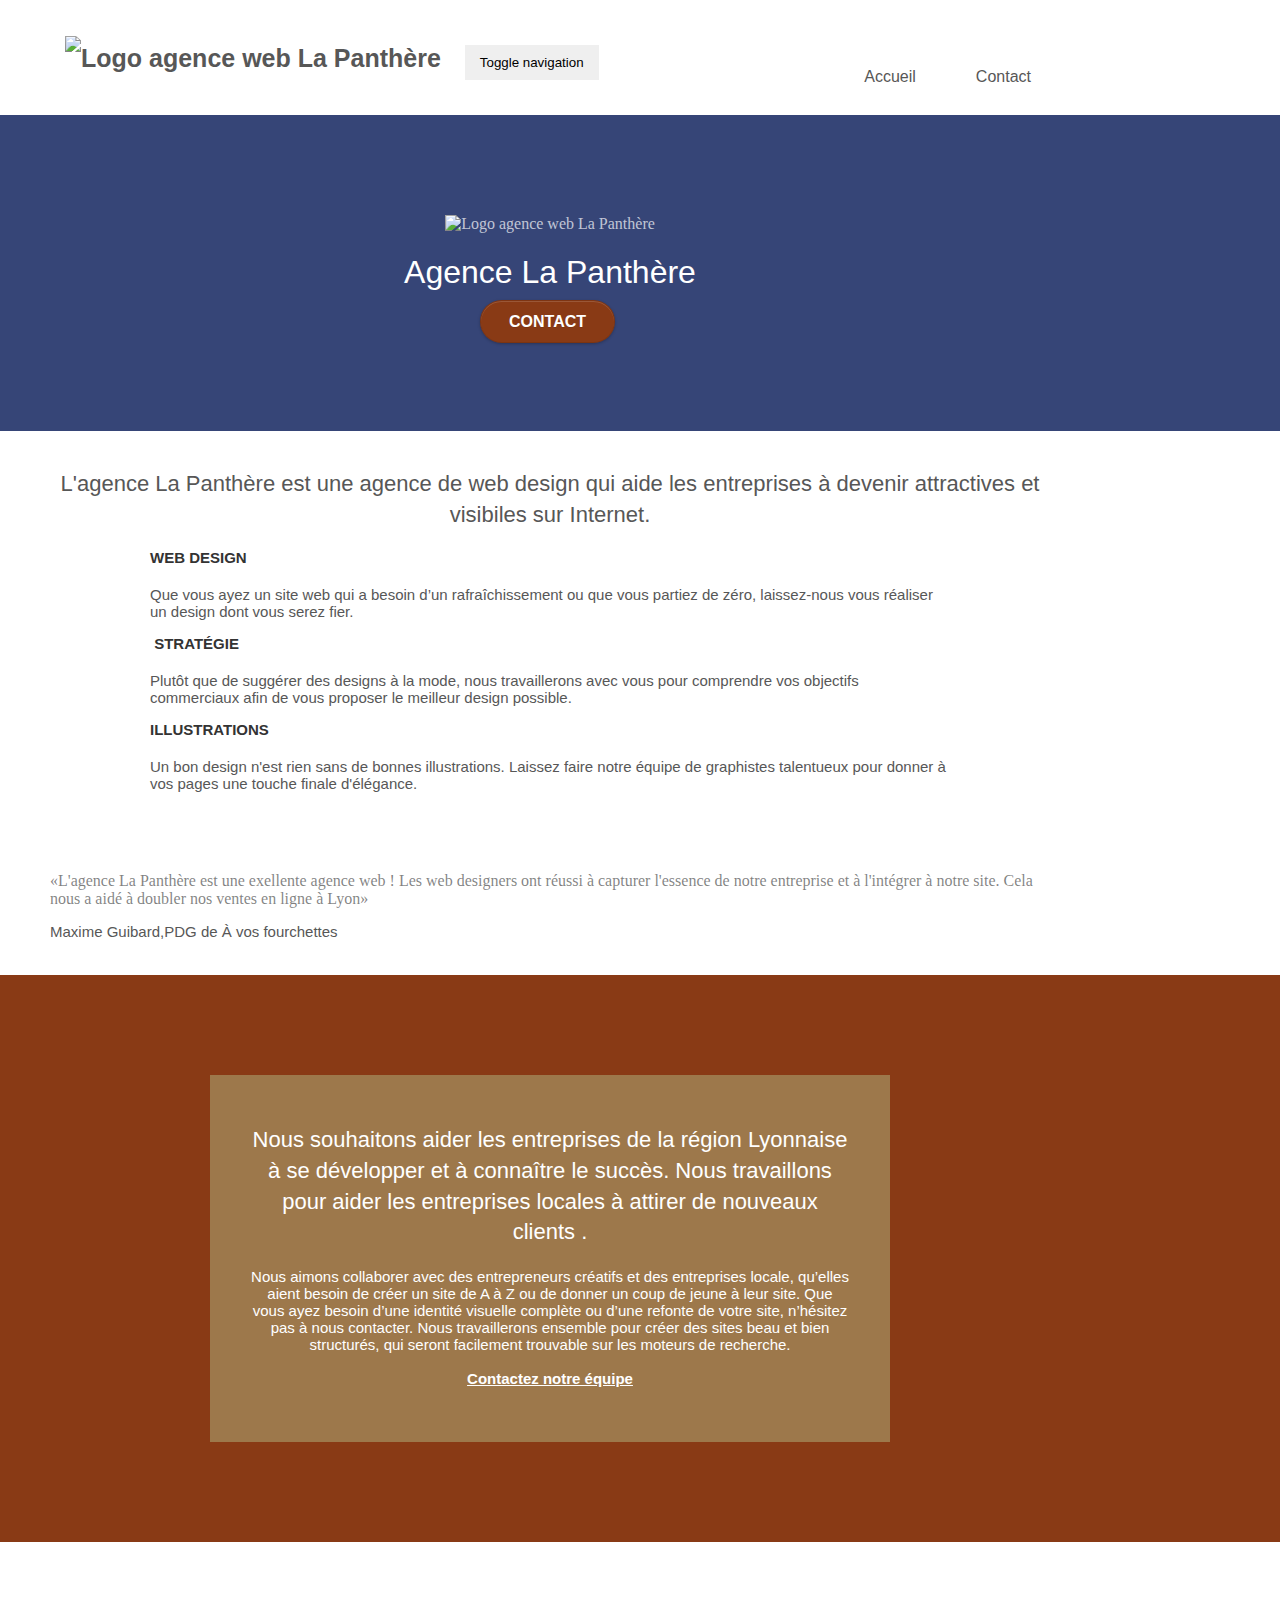
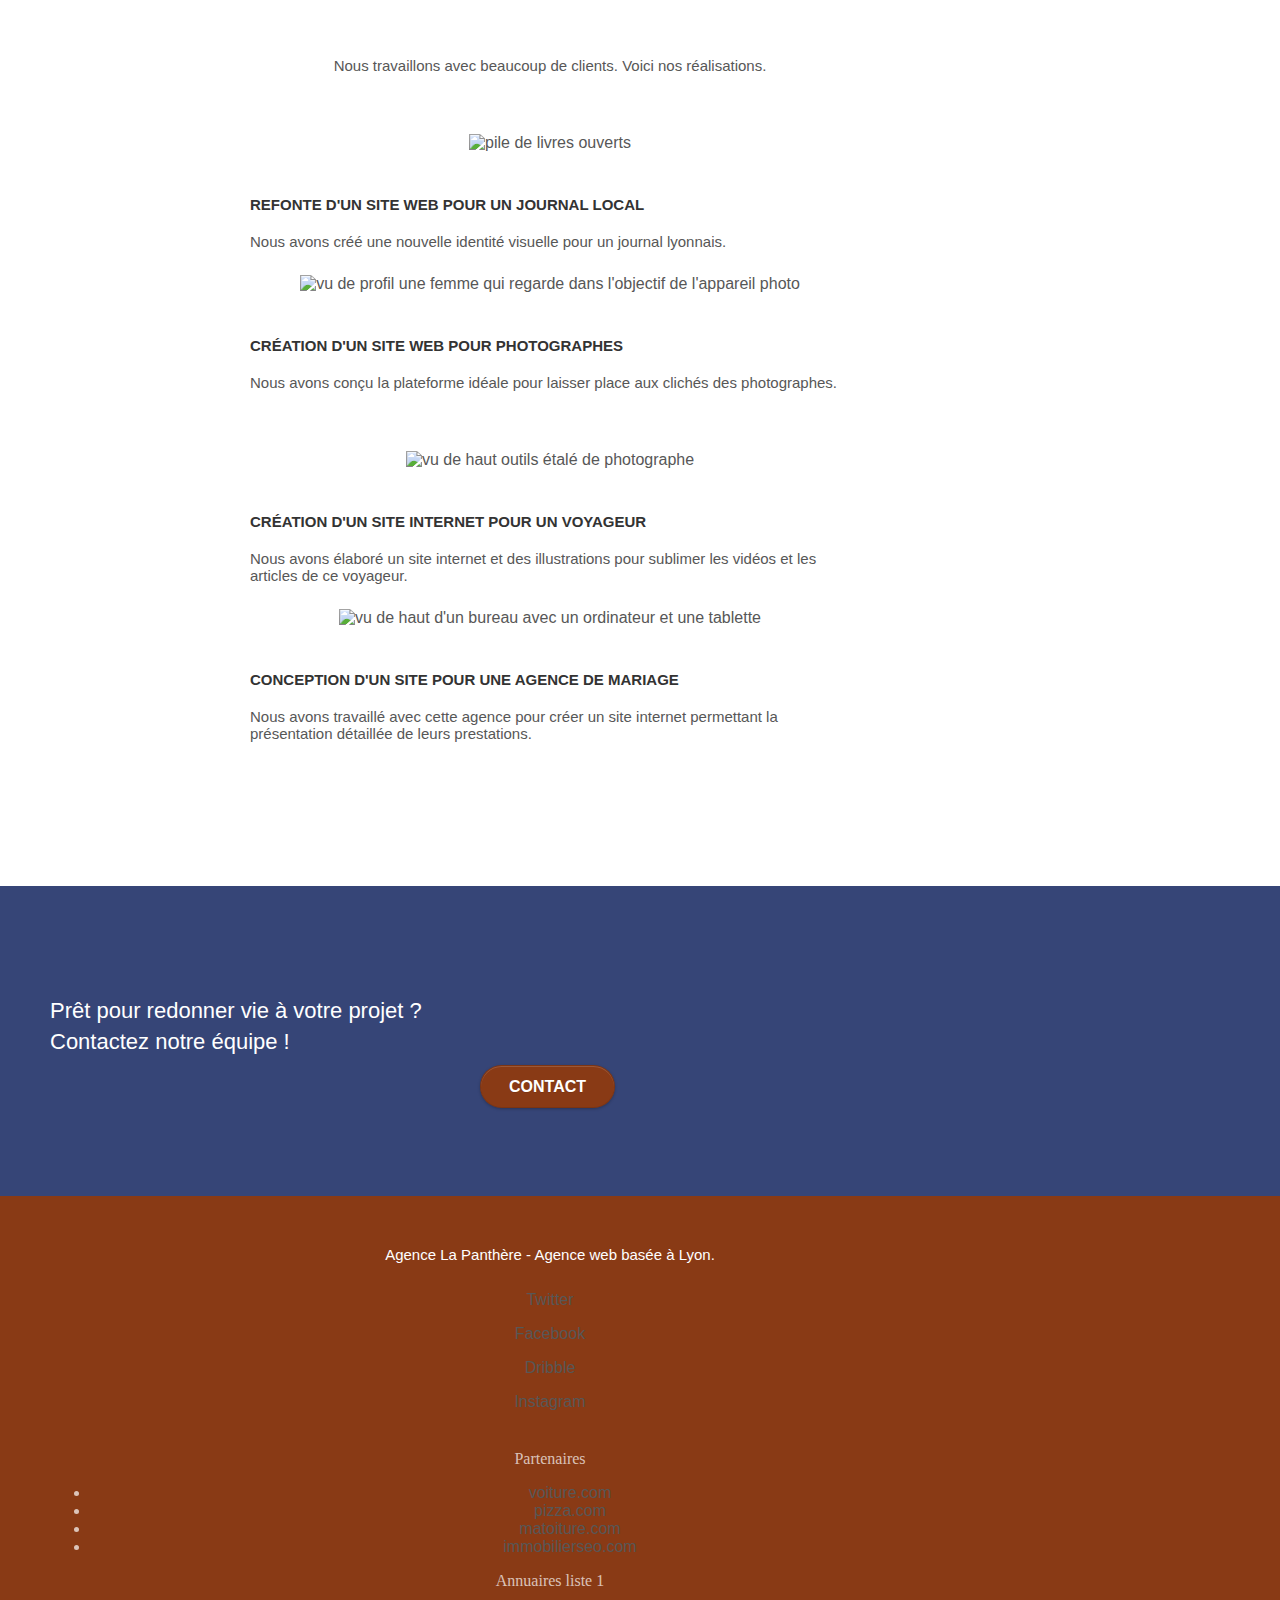
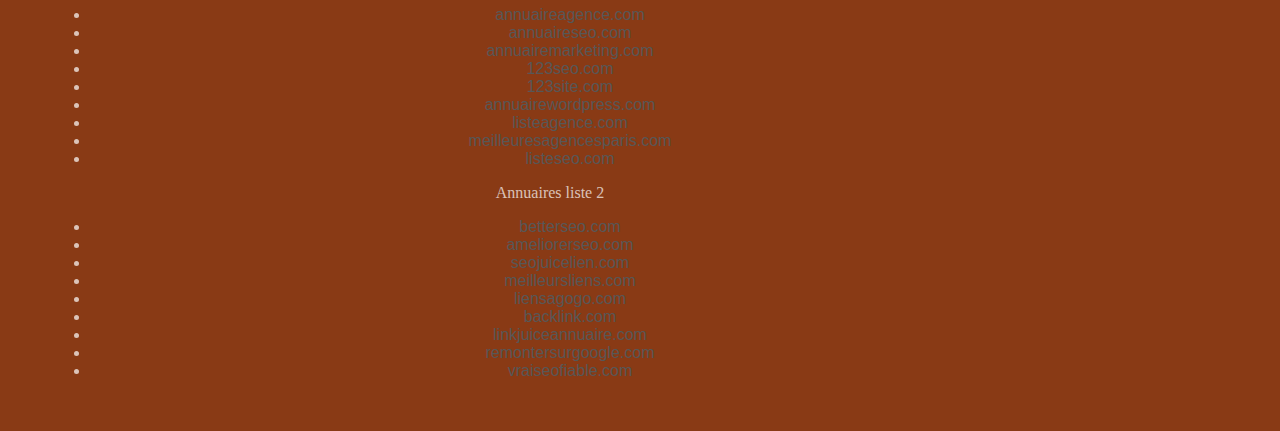
==== index.html @ f25e4df3 "REDIMENSION-IMG" ====
<!doctype html>
<!--changement de la langue en fr-->
<html lang="fr">
<head>
    <meta charset="utf-8">
    <meta name="keywords" content="seo, google, site web, site internet, agence design paris, agence design, agence design,agence design,agence design,agence design,agence design,agence design,agence design,agence design">
<!--Intégration de la balise description-->    
	<meta name="description" content="La panthère est une agence de webdesign à Lyon">
    <meta name="viewport" content="width=device-width, initial-scale=1.0, viewport-fit=cover">
    <link rel="shortcut icon" type="image/png" href="favicon.jpg">

	<link rel="stylesheet" type="text/css" href="./css/bootstrap.css"> 
	<link rel="stylesheet" type="text/css" href="style.css">
	<link rel="stylesheet" type="text/css" href="./css/font-awesome.css">
	<link rel="stylesheet" type="text/css" href="./css/et-line.css">
	
    
	<script src="./js/jquery-2.1.0.js"defer></script>
	<script src="./js/bootstrap.js"defer></script>
	<script src="./js/blocs.js" defer></script> 
	<script src="./js/jquery.touchSwipe.js" defer></script>
<!-- supprimer le script gmaps 
	<script src="./js/gmaps.js"></script> -->

    <title>Accueil - L'agence La Panthère</title>

    
<!-- Analytics -->
 
<!-- Analytics END -->
    
</head>
<body>
<!-- Principal conteneur -->
<div class="page-container">
    
<!-- bloc-0 -->
<div class="bloc bgc-white l-bloc " id="bloc-0">
	<div class="container bloc-sm">

		<nav class="navbar row">
			<div class="navbar-header">
				<a class="navbar-brand" href="index.html"><img src="img/logo-agence-la-pannthere.webp" alt="Logo agence web La Panthère" height="80" /></a>
				<button id="nav-toggle" type="button" class="ui-navbar-toggle navbar-toggle" data-toggle="collapse" data-target=".navbar-1">
					<span class="sr-only">Toggle navigation</span><span class="icon-bar"></span><span class="icon-bar"></span><span class="icon-bar"></span>
				</button>
			</div>
			<div class="collapse navbar-collapse navbar-1 special-dropdown-nav">
				<ul class="site-navigation nav navbar-nav">
					<li>
						<a href="index.html">Accueil</a>
					</li>
					<li>
					</li>
					<li>
						<a href="page2.html">Contact</a>
					</li>
				</ul>
			</div>
		</nav>
	</div>
</div>
<!-- bloc-0 END -->

<!-- bloc-1-presentation -->
<div class="bloc bgc-dark-slate-blue bg-banniere d-bloc bg-t-edge bloc-bg-texture texture-paper b-parallax" id="bloc-1-hero">
	<div class="container bloc-lg">
		<div class="row tight-width-whitespace">
			<div class="col-sm-12">
				<img src="img/logo-de-l'agence-la-panthere.webp" class="center-block image-resize-mode" width="100" alt="Logo agence web La Panthère" />
				<h1 class="text-center hero-bloc-text tc-white ">
					Agence La Panthère
				</h1>
				<div class="text-center">
					<a href="page2.html" class="btn btn-lg btn-clean btn-rd cta-hero btn-atomic-tangerine" id="cta-hero">Contact</a>
				</div>
			</div>
		</div>
	</div>
</div>
<!-- bloc-1-presentation END -->

<!-- bloc-2-services -->
<div class="bloc bgc-white l-bloc" id="bloc-2-services">
	<div class="container bloc-md">
		<div class="row">
			<div class="col-sm-12 text-center">
				<h2>L'agence La Panthère est une agence de web design qui aide les entreprises à devenir attractives et visibiles sur Internet.</h2>
			</div>
		</div>
		<div class="row voffset-lg med-width-whitespace">
			<div class="col-sm-4">
				<div class="text-center">
					<span class="et-icon-browser sm-shadow icon-dark-slate-blue icons icon-lg"></span>
				</div>
				<h3 class="mg-md text-center">
					Web design
				</h3>
				<p class="text-center ">
					Que vous ayez un site web qui a besoin d&rsquo;un rafraîchissement ou que vous partiez de zéro, laissez-nous vous réaliser un design dont vous serez fier.
				</p>
			</div>
			<div class="col-sm-4">
				<div class="text-center">
					<span class="et-icon-presentation sm-shadow icon-dark-slate-blue icons icon-lg"></span>
				</div>
				<h3 class="mg-md text-center">
					&nbsp;Stratégie
				</h3>
				<p class="text-center ">
					Plutôt que de suggérer des designs à la mode, nous travaillerons avec vous pour comprendre vos objectifs commerciaux afin de vous proposer le meilleur design possible.<br>
				</p>
			</div>
			<div class="col-sm-4">
				<div class="text-center">
					<span class="et-icon-edit sm-shadow icon-dark-slate-blue icons icon-lg"></span>
				</div>
				<h3 class="mg-md text-center">
					Illustrations
				</h3>
				<p class="text-center ">
					Un bon design n'est rien sans de bonnes illustrations. Laissez faire notre équipe de graphistes talentueux pour donner à vos pages une touche finale d'élégance.
				</p>
			</div>
		</div>
		<div class="row voffset-lg voffset">
			<div class="col-xs-12 col-md-8 col-md-offset-2 text-center">
				<q>L'agence La Panthère est une exellente agence web ! Les web designers ont réussi à capturer l'essence de notre entreprise et à l'intégrer à notre site. Cela nous a aidé à doubler nos ventes en ligne à Lyon</q>
				<p>Maxime Guibard,PDG de À vos fourchettes</p>
			</div>
		</div>
	</div>
</div>
<!-- bloc-2-services END -->

<!-- bloc-3-what-i-do -->
<div class="bloc tc-white bgc-atomic-tangerine bg-presentation d-bloc bloc-bg-texture texture-paper b-parallax" id="bloc-3-what-i-do">
	<div class="container bloc-lg">
		<div class="row tight-width-whitespace black-background">
			<div class="col-sm-12">
				<h2 class="mg-md text-center tc-white">
					Nous souhaitons aider les entreprises de la région Lyonnaise à se développer et à connaître le succès. Nous travaillons pour aider les entreprises locales à attirer de nouveaux clients .<br>
				</h2>
				<p class="text-center white">
					Nous aimons collaborer avec des entrepreneurs créatifs et des entreprises locale, qu’elles aient besoin de créer un site de A à Z ou de donner un coup de jeune à leur site. Que vous ayez besoin d’une identité visuelle complète ou d’une refonte de votre site, n’hésitez pas à nous contacter. Nous travaillerons ensemble pour créer des sites beau et bien structurés, qui seront facilement trouvable sur les moteurs de recherche. <br><br><a class="ltc-white bold-link" href="page2.html">Contactez notre équipe</a><br>
				</p>
			</div>
		</div>
	</div>
</div>
<!-- bloc-3-what-i-do END -->

<!-- bloc-4-portfolio -->
<div class="bloc bgc-white bg-lines-h2-bg bg-repeat l-bloc" id="bloc-4-portfolio">
	<div class="container bloc-lg">
		<div class="row">
			<div class="col-sm-12 text-center">
				<p>Nous travaillons avec beaucoup de clients. Voici nos réalisations.</p>
			</div>
		</div>
		<div class="row tight-width-whitespace portfolio-row">
			<div class="col-sm-6">
				<!--rajouter style="margin:auto"+ height="270" + width="270"-->
				<a href="#" data-lightbox="img/Image-de-livres.webp" data-gallery-id="gallery-1" data-caption="Refonte d'un site web pour un journal local" data-frame="snapshot-lb"><img src="img/Image-de-livres.webp" alt="pile de livres ouverts" class="img-responsive portfolio-thumb" height="270" width="270" /></a>
				<h3 class="mg-md text-center">
					Refonte d'un site web pour un journal local
				</h3>
				<p class="text-center">
					Nous avons créé une nouvelle identité visuelle pour un journal lyonnais.
				</p>
			</div>
			<div class="col-sm-6">
				<a href="#" data-lightbox="img/image-d'un-photographe.webp" data-gallery-id="gallery-1" data-caption="Création d'un site web pour photographes" data-frame="snapshot-lb"><img src="img/image-d'un-photographe.webp" class="img-responsive portfolio-thumb" alt="vu de profil une femme qui regarde dans l'objectif de l'appareil photo" /></a>
				<h3 class="mg-md text-center">
					Création d'un site web pour photographes
				</h3>
				<p class="text-center">
					Nous avons conçu la plateforme idéale pour laisser place aux clichés des photographes.
				</p>
			</div>
		</div>
		<div class="row tight-width-whitespace portfolio-row">
			<div class="col-sm-6">
				<a href="#" data-lightbox="img/image-outils-photographe.webp" data-gallery-id="gallery-1" data-caption="Création d'un site internet pour un voyageur" data-frame="snapshot-lb"><img src="img/image-outils-photographe.webp" class="img-responsive portfolio-thumb" alt="vu de haut outils étalé de photographe "/></a>
				<h3 class="mg-md text-center">
					Création d'un site internet pour un voyageur
				</h3>
				<p class="text-center">
					Nous avons élaboré un site internet et des illustrations pour sublimer les vidéos et les articles de ce voyageur.
				</p>
			</div>
			<div class="col-sm-6">
				<a href="#" data-lightbox="img/image-de-bureau.webp" data-gallery-id="gallery-1" data-caption="Conception d'un site pour une agence de mariage" data-frame="snapshot-lb"><img src="img/image-de-bureau.webp" class="img-responsive portfolio-thumb" alt="vu de haut d'un bureau avec un ordinateur et une tablette" /></a>
				<h3 class="mg-md text-center">
					Conception d'un site pour une agence de mariage
				</h3>
				<p class="text-center">
					Nous avons travaillé avec cette agence pour créer un site internet permettant la présentation détaillée de leurs prestations.
				</p>
			</div>
		</div>
	</div>
</div>
<!-- bloc-4-portfolio END -->

<!-- bloc-5-cta -->
<div class="bloc bgc-dark-slate-blue bg-banniere d-bloc bloc-bg-texture texture-paper" id="bloc-5-cta">
	<div class="container bloc-lg">
		<div class="row">
			<h2 class="mg-md text-center tc-white">
				Prêt pour redonner vie à votre projet ?<br>Contactez notre équipe !
			</h2>
			<div class="col-sm-12 text-center">
				<a href="page2.html" class="btn btn-atomic-tangerine btn-clean btn-rd btn-lg cta-hero">Contact</a>
			</div>
		</div>
	</div>
</div>
<!-- bloc-5-cta END -->

<!-- Footer - bloc-8 -->
<div class="bloc bgc-atomic-tangerine d-bloc" id="bloc-8">
	<div class="container bloc-sm">
		<div class="row">
			<div class="col-sm-12">
				<p class="text-center white">
					Agence La Panthère - Agence web basée à Lyon.<br>
				</p>
				<div class="row row-no-gutters social">
					<div class="col-sm-3">
						<div class="text-center">
							<a class="social" href="#"><span aria-hidden="true" class="fa fa-twitter icon-md"></span>
							<span class="sr-only"> Twitter</span></a>
						</div>
					</div>
					<div class="col-sm-3">
						<div class="text-center">
							<a class="social" href="#"><span aria-hidden="true" class="fa fa-facebook icon-md"></span>
							<span class="sr-only">Facebook</span>
							</a>
						</div>
					</div>
					<div class="col-sm-3">
						<div class="text-center">
							<a class="social" href="#"><span aria-hidden="true" class="fa fa-dribbble icon-md"></span>
							<span class="sr-only">Dribble </span>
							</a>
						</div>
					</div>
					<div class="col-sm-3">
						<div class="text-center">
							<a class="social" href="#"><span aria-hidden="true" class="fa fa-instagram icon-md"></span>
							<span class="sr-only">Instagram</span>
							</a>
						</div>
					</div>
					<div class="keywords" style="color:#893A15;">Agence web à paris, stratégie web, web design, illustrations, design de site web, site web, web, internet, site internet, site</div>
				</div>
				<div class="row">
					<div class="col-sm-4">
						Partenaires
							<ul>
								<li><a href="voiture.com">voiture.com</a></li>
								<li><a href="pizza.com">pizza.com</a></li>
								<li><a href="matoiture.com">matoiture.com</a></li>
								<li><a href="immobilierseo.com">immobilierseo.com</a></li>
							</ul>		
					</div>
					<div class="col-sm-4">
						Annuaires liste 1
						<ul>
							<li><a href="annuaireagence.com">annuaireagence.com</a></li>
							<li><a href="annuaireseo.com">annuaireseo.com</a></li>
							<li><a href="annuairemarketing.com">annuairemarketing.com</a></li>
							<li><a href="123seoture.com">123seo.com</a></li>
							<li><a href="123site.com">123site.com</a></li>
							<li><a href="annuairewordpress.com">annuairewordpress.com</a></li>
							<li><a href="listeagence.com">listeagence.com</a></li>
							<li><a href="meilleuresagencesparis.com">meilleuresagencesparis.com</a></li>
							<li><a href="listeseo.com">listeseo.com</a></li>
						</ul>
					</div>
					<div class="col-sm-4">
						Annuaires liste 2
						<ul>
							<li><a href="betterseo.com">betterseo.com</a></li>
							<li><a href="ameliorerseo.com">ameliorerseo.com</a></li>
							<li><a href="seojuicelien.com">seojuicelien.com</a></li>
							<li><a href="meilleursliens.com">meilleursliens.com</a></li>
							<li><a href="liensagogo.com">liensagogo.com</a></li>
							<li><a href="backlink.com">backlink.com</a></li>
							<li><a href="linkjuiceannuaire.com">linkjuiceannuaire.com</a></li>
							<li><a href="remontersurgoogle.com">remontersurgoogle.com</a></li>
							<li><a href="vraiseofiable.com">vraiseofiable.com</a></li>
						</ul>
					</div>
				</div>
			</div>
		</div>
	</div>
</div>
<!-- Footer - bloc-8 END -->

</div>
<!-- Principal conteneur END -->
    

</body>
</html>
---- style.css ----
body {
    margin: 0;
    padding: 0;
    background: #FFF;
    overflow-x: hidden;
    -webkit-font-smoothing: antialiased;
    -moz-osx-font-smoothing: grayscale;
}

a,
button {
    transition: all .3s ease-in-out;
    outline: none!important;
    text-decoration: none;
    padding:10px 15px;
}

a:hover {
    text-decoration: none;
    cursor: pointer;
}

#page-loading-blocs-notifaction {
    position: fixed;
    top: 0;
    bottom: 0;
    width: 100%;
    z-index: 100000;
    background: #FFFFFF url("img/pageload-spinner.gif") no-repeat center center;
}

.bloc {
    width: 100%;
    clear: both;
    background: 50% 50% no-repeat;
    padding: 0 50px;
    -webkit-background-size: cover;
    -moz-background-size: cover;
    -o-background-size: cover;
    background-size: cover;
    position: relative;
}

.bloc .container {
    padding-left: 0;
    padding-right: 0;
}


.bloc-lg {
    padding: 100px 50px;
}

.bloc-md {
    padding: 20px;
}

.bloc-sm {
    padding: 35px 50px;
}

.bg-center,
.bg-l-edge,
.bg-r-edge,
.bg-t-edge,
.bg-b-edge,
.bg-tl-edge,
.bg-bl-edge,
.bg-tr-edge,
.bg-br-edge,
.bg-repeat {
    -webkit-background-size: auto!important;
    -moz-background-size: auto!important;
    -o-background-size: auto!important;
    background-size: auto!important;
}

.bg-repeat {
    background: repeat;
}

.bg-t-edge {
    background: top no-repeat;
}

.bloc-bg-texture::before {
    content: "";
    background-size: 2px 2px;
    position: absolute;
    top: 0;
    bottom: 0;
    left: 0;
    right: 0;
}

.texture-paper::before {
    background: url("img/texture-paper.png");
    background-size: 280px 280px;
}

.b-parallax {
    background-attachment: fixed;
}

.d-bloc {
    color: rgba(255, 255, 255, .7);
}

.d-bloc button:hover {
    color: rgba(255, 255, 255, .9);
}

.d-bloc .icon-round,
.d-bloc .icon-square,
.d-bloc .icon-rounded,
.d-bloc .icon-semi-rounded-a,
.d-bloc .icon-semi-rounded-b {
    border-color: rgba(255, 255, 255, .9);
}

.d-bloc .divider-h span {
    border-color: rgba(255, 255, 255, .2);
}

.d-bloc .a-btn,
.d-bloc .navbar a,
.d-bloc .navbar-brand,
.d-bloc a .icon-sm,
.d-bloc a .icon-md,
.d-bloc a .icon-lg,
.d-bloc a .icon-xl,
.d-bloc h1 a,
.d-bloc h2 a,
.d-bloc h3 a,
.d-bloc h4 a,
.d-bloc h5 a,
.d-bloc h6 a,
.d-bloc p a {
    color: rgba(255, 255, 255, .6);
}

.d-bloc .a-btn:hover,
.d-bloc .navbar a:hover,
.d-bloc .navbar-brand:hover,
.d-bloc a:hover .icon-sm,
.d-bloc a:hover .icon-md,
.d-bloc a:hover .icon-lg,
.d-bloc a:hover .icon-xl,
.d-bloc h1 a:hover,
.d-bloc h2 a:hover,
.d-bloc h3 a:hover,
.d-bloc h4 a:hover,
.d-bloc h5 a:hover,
.d-bloc h6 a:hover,
.d-bloc p a:hover {
    color: rgba(255, 255, 255, 1);
}

.d-bloc .navbar-toggle .icon-bar {
    background: rgba(255, 255, 255, 1);
}

.d-bloc .btn-wire,
.d-bloc .btn-wire:hover {
    color: rgba(255, 255, 255, 1);
    border-color: rgba(255, 255, 255, 1);
}

.d-bloc .panel {
    color: rgba(0, 0, 0, .5);
}

.d-bloc .panel button:hover {
    color: rgba(0, 0, 0, .7);
}

.d-bloc .panel icon {
    border-color: rgba(0, 0, 0, .7);
}

.d-bloc .panel .divider-h span {
    border-color: rgba(0, 0, 0, .1);
}

.d-bloc .panel .a-btn {
    color: rgba(0, 0, 0, .6);
}

.d-bloc .panel .a-btn:hover {
    color: rgba(0, 0, 0, 1);
}

.d-bloc .panel .btn-wire,
.d-bloc .panel .btn-wire:hover {
    color: rgba(0, 0, 0, .7);
    border-color: rgba(0, 0, 0, .3);
}

.d-bloc .panel,
.l-bloc {
    color: rgba(0, 0, 0, .5);
}

.d-bloc .panel button:hover,
.l-bloc button:hover {
    color: rgba(0, 0, 0, .7);
}

.l-bloc .icon-round,
.l-bloc .icon-square,
.l-bloc .icon-rounded,
.l-bloc .icon-semi-rounded-a,
.l-bloc .icon-semi-rounded-b {
    border-color: rgba(0, 0, 0, .7);
}

.d-bloc .panel .divider-h span,
.l-bloc .divider-h span {
    border-color: rgba(0, 0, 0, .1);
}

.d-bloc .panel .a-btn,
.l-bloc .a-btn,
.l-bloc .navbar a,
.l-bloc .navbar-brand,
.l-bloc a .icon-sm,
.l-bloc a .icon-md,
.l-bloc a .icon-lg,
.l-bloc a .icon-xl,
.l-bloc h1 a,
.l-bloc h2 a,
.l-bloc h3 a,
.l-bloc h4 a,
.l-bloc h5 a,
.l-bloc h6 a,
.l-bloc p a {
    color: rgba(0, 0, 0, .6);
}

.d-bloc .panel .a-btn:hover,
.l-bloc .a-btn:hover,
.l-bloc .navbar a:hover,
.l-bloc .navbar-brand:hover,
.l-bloc a:hover .icon-sm,
.l-bloc a:hover .icon-md,
.l-bloc a:hover .icon-lg,
.l-bloc a:hover .icon-xl,
.l-bloc h1 a:hover,
.l-bloc h2 a:hover,
.l-bloc h3 a:hover,
.l-bloc h4 a:hover,
.l-bloc h5 a:hover,
.l-bloc h6 a:hover,
.l-bloc p a:hover {
    color: rgba(0, 0, 0, 1);
}

.l-bloc .navbar-toggle .icon-bar {
    color: rgba(0, 0, 0, .6);
}

.d-bloc .panel .btn-wire,
.d-bloc .panel .btn-wire:hover,
.l-bloc .btn-wire,
.l-bloc .btn-wire:hover {
    color: rgba(0, 0, 0, .7);
    border-color: rgba(0, 0, 0, .3);
}

.voffset {
    margin-top: 30px;
}

.voffset-lg {
    margin-top: 80px;
}

.row-no-gutters {
    margin-right: 0;
    margin-left: 0;
}

.row.row-no-gutters > [class^="col-"],
.row.row-no-gutters > [class*=" col-"] {
    padding-right: 0;
    padding-left: 0;
}

#bloc-1-hero h1 {
    font-size: 32px;
}

.navbar {
    margin-bottom: 0;
    z-index: 1;
    position:relative;
}

.navbar-brand {
    height: auto;
    padding: 3px 15px;
    font-size: 25px;
    font-weight: normal;
    font-weight: 600;
    line-height: 44px;
}

.navbar-brand img {
    max-height: 200px;
    margin: 0 5px 0 0;
    display: inline;
}

.navbar-brand img[src$=svg] {
    min-width: 100px;
}

.nav-center .navbar-brand img {
    margin: 0;
}

.navbar .nav {
    padding-top: 2px;
    margin-right: -16px;
    float: right;
    z-index: 1;
}

.nav > li {
    float: left;
    margin-top: 4px;
    font-size: 16px;
    display: block;
    margin-left:15px
}

.navbar-nav .open .dropdown-menu > li > a {
    text-align: inherit;
}

.nav > li a:hover,
.nav > li a:focus {
    background: transparent;
}

.navbar-toggle {
    margin: 10px 10px 0 0;
    border: 0px;
}

.navbar-toggle:hover {
    background: transparent!important;
}

.navbar-toggle .icon-bar {
    background-color: rgba(0, 0, 0, .5);
    width: 26px;
}

.nav-invert .navbar .nav {
    float: left;
}

.nav-invert .navbar-header,
.nav-invert .navbar-brand {
    float: right;
    position: relative;
    z-index: 2;
}

@media (min-width: 768px) {
    .site-navigation {
        position: absolute;
        top: 50%;
        right: 20px;
        transform: translate(0, -50%);
        -webkit-transform: translateY(-50%);
    }
    .nav > li .dropdown-menu a,
    .nav > li .dropdown-menu a:hover {
        color: #484848;
    }
    .nav-invert .site-navigation {
        left: 0;
        right: 0;
    }
    .nav-center {
        text-align: center;
    }
    .nav-center .navbar-header {
        width: 100%;
    }
    .nav-center .navbar-header,
    .nav-center .navbar-brand,
    .nav-center .nav > li {
        float: none;
        display: inline-block;
    }
    .nav-center .site-navigation {
        position: relative;
        width: 100%;
        right: 0;
        margin-right: 0px;
        margin-top: 20px;
    }
    .nav-center.mini-nav .navbar-toggle {
        float: none;
        margin: 10px auto 0;
    }
}

.nav > li > .dropdown a {
    background: none!important;
    display: block;
    padding: 14px 15px;
}

nav .caret {
    margin: 0 5px;
}

.dropdown-menu .dropdown-menu {
    top: -8px;
    left: 100%;
}

.dropdown-menu .dropmenu-flow-right {
    top: 100%;
    left: 0;
    margin-left: -1px;
    border-top-left-radius: 0;
    border-top-right-radius: 0;
}

.dropdown-menu .dropdown span {
    border: 4px solid black;
    border-top-color: transparent;
    border-right-color: transparent;
    border-bottom-color: transparent;
    margin: 6px -5px 0 0!important;
    float: right;
}

.mg-md {
    margin-top: 10px;
    margin-bottom: 20px;
}

.mg-lg {
    margin-top: 10px;
    margin-bottom: 40px;
}

.btn {
    margin: 0 5px 5px 0;
}

.btn.pull-right {
    margin: 0 0 5px 5px;
}

.btn-d,
.btn-d:hover,
.btn-d:focus {
    color: #FFF;
    background: rgba(0, 0, 0, .3);
}

button {
    outline: none!important;
}

.btn-rd {
    border-radius: 40px;
}

.btn-clean {
    border: 1px solid rgba(0, 0, 0, .08);
    border-bottom-color: rgba(0, 0, 0, .1);
    text-shadow: 0 1px 0 rgba(0, 0, 1, .1);
    box-shadow: 0 1px 3px rgba(0, 0, 1, .25), inset 0 1px 0 0 rgba(255, 255, 255, .15);
}

.icon-md {
    font-size: 30px!important;
}

.icon-lg {
    font-size: 60px!important;
}

.sm-shadow {
    text-shadow: 0 1px 2px rgba(0, 0, 0, .3);
}

.panel-sq,
.panel-sq .panel-heading,
.panel-sq .panel-footer {
    border-radius: 0;
}

.panel-rd {
    border-radius: 30px;
}

.panel-rd .panel-heading {
    border-radius: 29px 29px 0 0;
}

.panel-rd .panel-footer {
    border-radius: 0 0 29px 29px;
}
.form-group{
    padding-bottom: 10px;
}

.form-control {
    border-color: rgba(0, 0, 0, .1);
    box-shadow: none;
}

.scrollToTop {
    width: 40px;
    height: 40px;
    position: fixed;
    bottom: 20px;
    right: 20px;
    opacity: 0;
    z-index: 500;
    transition: all .3s ease-in-out;
}

.scrollToTop span {
    margin-top: 6px;
}

.showScrollTop {
    font-size: 14px;
    opacity: 1;
}

a[data-lightbox] {
    position: relative;
    display: block;
    text-align: center;
}

a[data-lightbox]:hover::before {
    content: "+";
    font-family: "HelveticaNeue-Light", "Helvetica Neue Light", "Helvetica Neue", Helvetica, Arial;
    font-size: 32px;
    width: 50px;
    height: 50px;
    margin-left: -25px;
    border-radius: 50%;
    background: rgba(0, 0, 0, .6);
    color: #FFF;
    font-weight: 100;
    z-index: 1;
    position: absolute;
    top: 50%;
    transform: translateY(-50%);
    -webkit-transform: translateY(-50%);
}

a[data-lightbox]:hover img {
    opacity: 0.6;
    -webkit-animation-fill-mode: none;
    animation-fill-mode: none;
}

#lightbox-modal {
    display: flex;
    align-items: center;
}

#lightbox-modal .modal-dialog {
    width: 90%;
    max-width: 900px;
    margin: 0 auto 0;
}

#lightbox-modal .modal-dialog img {
    max-height: 90vh;
    margin: 0 auto;
}

.lightbox-caption {
    padding: 20px;
    color: #FFF;
    background: rgba(0, 0, 0, .5);
    position: absolute;
    left: 15px;
    right: 15px;
    bottom: 5px;
}

.close-lightbox {
    color: #FFF;
    font-size: 30px;
    position: absolute;
    top: 20px;
    right: 20px;
    z-index: 20;
    background: rgba(0, 0, 0, .5);
    border: none;
    line-height: 30px;
    padding: 0 9px 5px;
    opacity: 0.3;
}

.close-lightbox:hover,
.next-lightbox:hover,
.prev-lightbox:hover {
    opacity: 1.0;
    color: #FFF;
}

.next-lightbox,
.prev-lightbox {
    font-size: 20px;
    color: rgba(255, 255, 255, .9);
    background: rgba(0, 0, 0, .5);
    transition: all .2s ease-in-out;
    position: absolute;
    top: 45%;
    z-index: 1;
    opacity: 0.4;
}

.next-lightbox {
    padding: 6px 8px 1px 13px;
    right: 25px;
}

.prev-lightbox {
    padding: 6px 13px 1px 10px;
    left: 25px;
}

.snapshot-lb .modal-body {
    padding-bottom: 45px;
}

.snapshot-lb .lightbox-caption {
    padding: 0;
    color: rgba(0, 0, 0, .5);
    background: none;
}

h1,
h2,
h3,
h4,
h5,
h6,
p,
label,
.btn,
a {
    font-family: "helvetica";
    font-weight: 400;
    color: #575757!important;
}

.container {
    max-width: 1000px;
}

.hero-bloc-text {
    font-size: 38px;
}

.hero-bloc-text-sub {
    font-size: 36px;
}

.statement-bloc-text {
    line-height: 26px;
    font-style: italic;
    font-size: 20px;
    text-align: center;
    font-weight: lighter;
    max-width: 520px;
    margin: auto auto auto auto;
}

p {
    font-size: 15px;
}

.tight-width-whitespace {
    max-width: 600px;
    margin: auto auto auto auto;
}

.h1 {
    font-size: 20px;
    font-family: "Open Sans";
}

.cta-hero {
    margin-top: 22px;
    color: #FFFFFF!important;
    text-transform: uppercase;
    padding: 12px 28px 12px 28px;
    font-size: 16px;
    font-weight: 700;
}

.social {
    max-width: 400px;
    margin: auto auto auto auto;
}

h2 {
    font-size: 22px;
    line-height: 1.4em;
}

h3 {
    font-size: 15px;
    text-transform: uppercase;
    font-weight: 700;
    color: #333333!important;
}

.med-width-whitespace {
    max-width: 800px;
    margin: auto auto auto auto;
    box-shadow: 0px 0px 0px #000000;
}

h1 {
    color: #333333!important;
}

h4 {
    color: #333333!important;
}

.icons {
    margin-bottom: 14px;
    margin-top: 24px;
}

.white {
    color: #FFFFFF!important;
}

.portfolio-thumb {
    margin-bottom: 24px;
}

.portfolio-row {
    margin-bottom: 44px;
    margin-top: 50px;
}

.avatar {
    box-shadow: 0px 4px 9px rgba(0, 0, 0, 0.3);
}

.black-background {
    background-color: rgba(165, 147, 99, 0.7);
    padding: 40px 40px 40px 40px;
}

.bold-link {
    font-weight: 900;
    text-decoration: underline!important;
}

.bgc-white {
    background-color: #FFFFFF;
}

.bgc-dark-slate-blue {
    background-color: #364577;
}

.bgc-atomic-tangerine {
    background-color: #893A15;
}
.col-sm-12{
    text-align: center;
}

.tc-white {
    color: #FFFFFF!important;
}

.btn-atomic-tangerine {
    background: #893A15;
    color: #FFFFFF!important;
}

.btn-atomic-tangerine:hover {
    background: #c27956!important;
    color: #FFFFFF!important;
}

.ltc-white {
    color: #FFFFFF!important;
}

.ltc-white:hover {
    color: #cccccc!important;
}

.ltc-atomic-tangerine {
    color: #F3976C!important;
}

.ltc-atomic-tangerine:hover {
    color: #c27956!important;
}

.icon-dark-slate-blue {
    color: #364577!important;
    border-color: #364577!important;
}

.bg-dots-bg {
    background-image: url("img/dots-bg.png");
}

.bg-lines-h2-bg {
    background-image: url("img/lines-h2-bg.png");
}

.bg-banniere {
    background-image: url("img/image-agence-la-panthere.webp");
}

.bg-presentation {
    background-image: url("img/image-arriere-plan-de-presentation.webp");
}

@media (max-width: 1024px) {
    .bloc {
        padding-left: 20px;
        padding-right: 20px;
    }
    .bloc.full-width-bloc,
    .bloc-tile-2.full-width-bloc .container,
    .bloc-tile-3.full-width-bloc .container,
    .bloc-tile-4.full-width-bloc .container {
        padding-left: 0;
        padding-right: 0;
    }
}

@media (max-width: 992px) and (min-width: 768px) {
    .navbar .nav {
        max-width: 80%
    }
    .nav-center.navbar .nav {
        max-width: 100%
    }
}

@media only screen and (min-device-width: 768px) and (max-device-width: 1024px) and (orientation: landscape) {
    .b-parallax {
        background-attachment: scroll;
    }
}

@media only screen and (min-device-width: 1024px) and (max-device-width: 1366px) and (-webkit-min-device-pixel-ratio: 1.5) {
    .b-parallax {
        background-attachment: scroll;
    }
}

@media (max-width: 991px) {
    .container {
        width: 100%;
    }
    .b-parallax {
        background-attachment: scroll;
    }
    .page-container,
    #hero-bloc {
        overflow-x: hidden;
        position: relative;
    }
    .bloc {
        padding-left: constant(safe-area-inset-left);
        padding-right: constant(safe-area-inset-right);
    }
    .bloc-group,
    .bloc-group .bloc {
        display: block;
        width: 100%;
    }
    .bloc-fill-screen .fill-bloc-top-edge,
    .bloc-fill-screen .fill-bloc-bottom-edge {
        padding: 0 20px;
        padding-left: constant(safe-area-inset-left);
        padding-right: constant(safe-area-inset-right);
    }
}

@media (max-width: 767px) {
    .page-container {
        overflow-x: hidden;
        position: relative;
    }
    h1,
    h2,
    h3,
    h4,
    h5,
    h6,
    p,
    #disqus_thread {
        padding-left: 10px!important;
        padding-right: 10px!important;
    }
    .b-parallax {
        background-attachment: scroll;
    }
    .navbar .nav {
        padding-top: 0;
        border-top: 1px solid rgba(0, 0, 0, .2);
        float: none!important;
    }
    .navbar.row {
        margin-left: 0;
        margin-right: 0;
    }
    .site-navigation {
        position: inherit;
        transform: none;
        -webkit-transform: none;
        -ms-transform: none;
    }
    .nav > li {
        margin-top: 0;
        border-bottom: 1px solid rgba(0, 0, 0, .1);
        background: rgba(0, 0, 0, .05);
        text-align: left;
        padding-left: 15px;
        width: 100%;
    }
    .nav > li:hover {
        background: rgba(0, 0, 0, .08);
    }
    .dropdown .dropdown a .caret {
        float: none;
        margin: 5px 0 0 10px!important;
        border: 4px solid black;
        border-bottom-color: transparent;
        border-right-color: transparent;
        border-left-color: transparent;
    }
    #hero-bloc .navbar .nav {
        background: rgba(0, 0, 0, .8);
    }
    #hero-bloc .navbar .nav a {
        color: rgba(255, 255, 255, .6);
    }
    .hero {
        padding: 50px 0;
    }
    .hero-nav {
        left: -1px;
        right: -1px;
    }
    .navbar-collapse {
        padding: 0;
        overflow-x: hidden;
        -webkit-box-shadow: none;
        box-shadow: none;
    }
    .navbar-brand img {
        max-height: 40px;
        width: auto;
    }
    .nav-invert .navbar-header {
        float: none;
        width: 100%;
    }
    .nav-invert .navbar-toggle {
        float: left;
        margin-left: 10px;
    }
    .bloc {
        padding-left: 0;
        padding-right: 0;
    }
    .bloc-xxl,
    .bloc-xl,
    .bloc-lg {
        padding: 40px 0;
    }
    .bloc-sm,
    .bloc-md {
        padding-left: 0;
        padding-right: 0;
    }
    .bloc-tile-2 .container,
    .bloc-tile-3 .container,
    .bloc-tile-4 .container,
    .bloc-fill-screen .fill-bloc-top-edge,
    .bloc-fill-screen .fill-bloc-bottom-edge {
        padding-left: 0;
        padding-right: 0;
    }
    .a-block {
        padding: 0 10px;
    }
    .btn-dwn {
        display: none;
    }
    .voffset {
        margin-top: 5px;
    }
    .voffset-md {
        margin-top: 20px;
    }
    .voffset-lg {
        margin-top: 30px;
    }
    form {
        padding: 5px;
    }
    .close-lightbox {
        display: inline-block;
    }
    .blocsapp-device-iphone5 {
        background-size: 216px 425px;
        padding-top: 60px;
        width: 216px;
        height: 425px;
    }
    .blocsapp-device-iphone5 img {
        width: 180px;
        height: 320px;
    }
}

@media (max-width: 400px) {
    .bloc {
        padding-left: 0;
        padding-right: 0;
    }
}

@media (max-width: 767px) {
    .bloc-mob-center-text {
        text-align: center;
    }
}
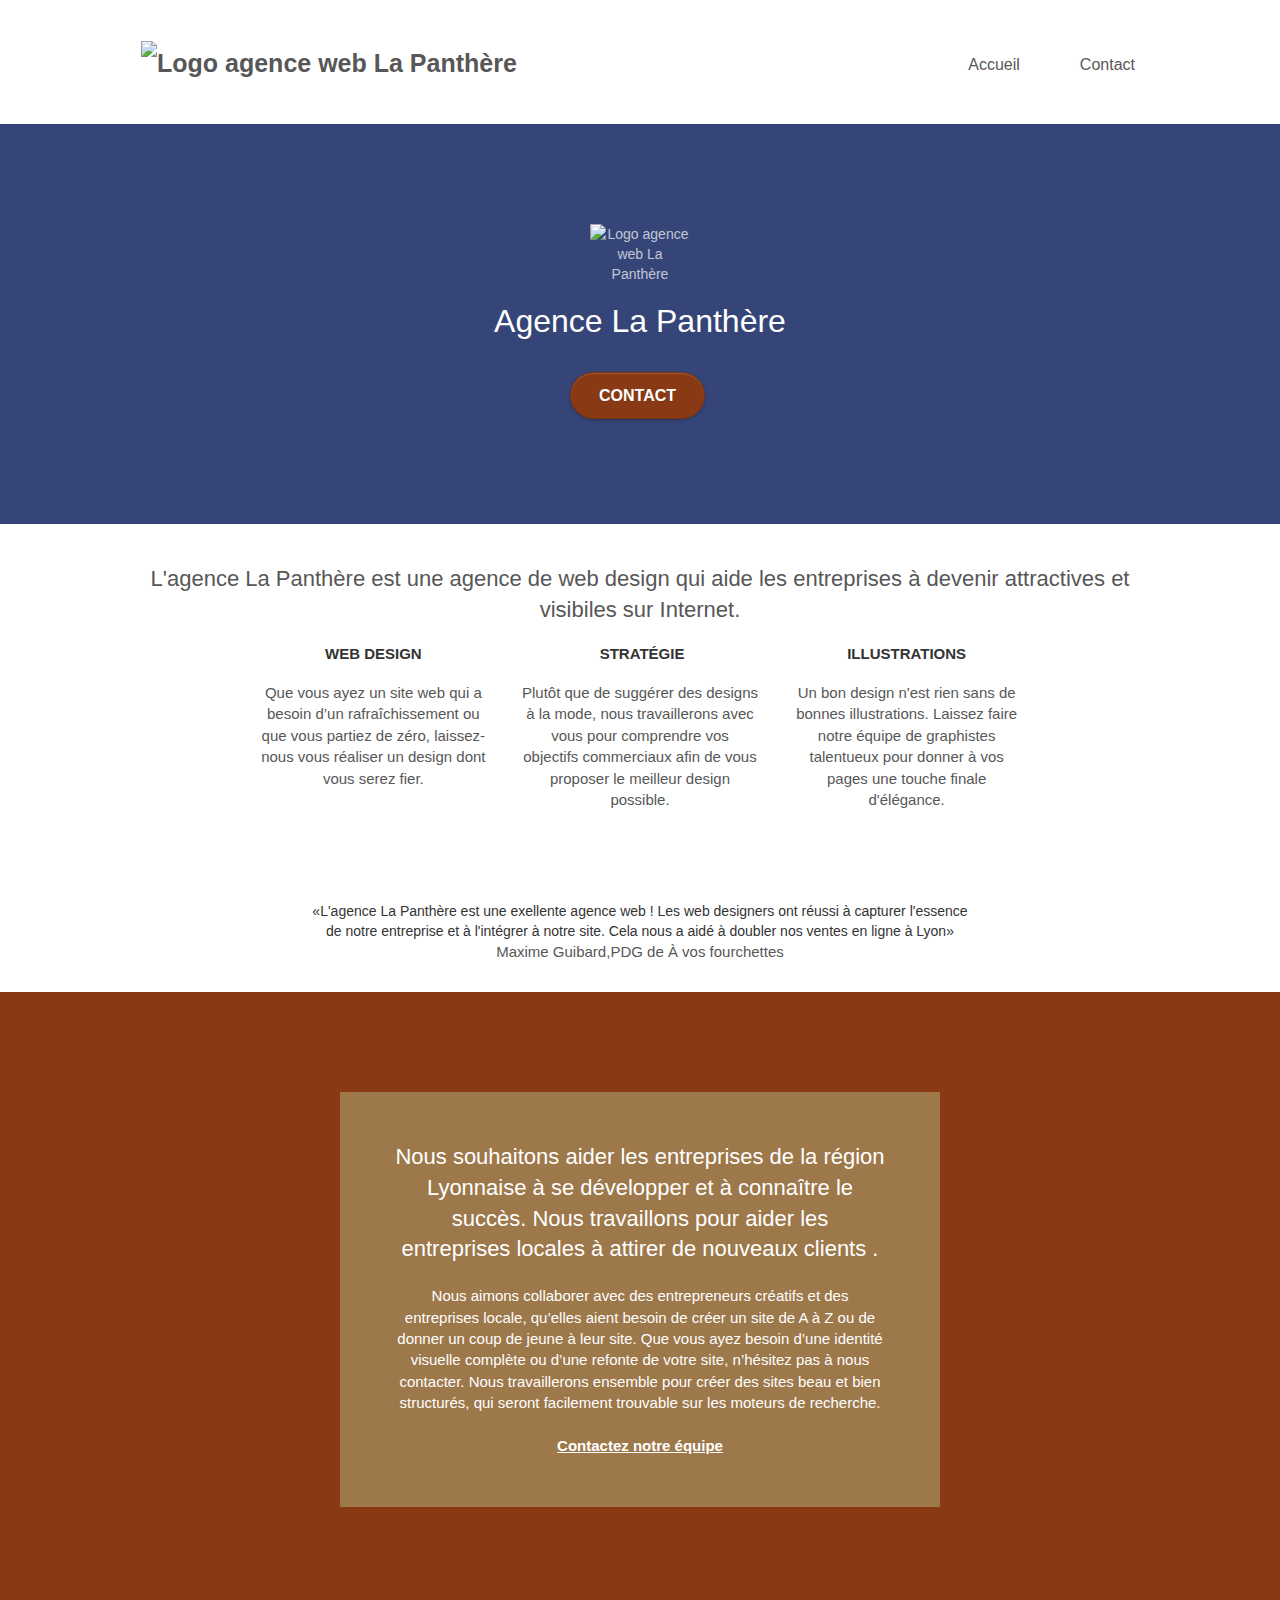
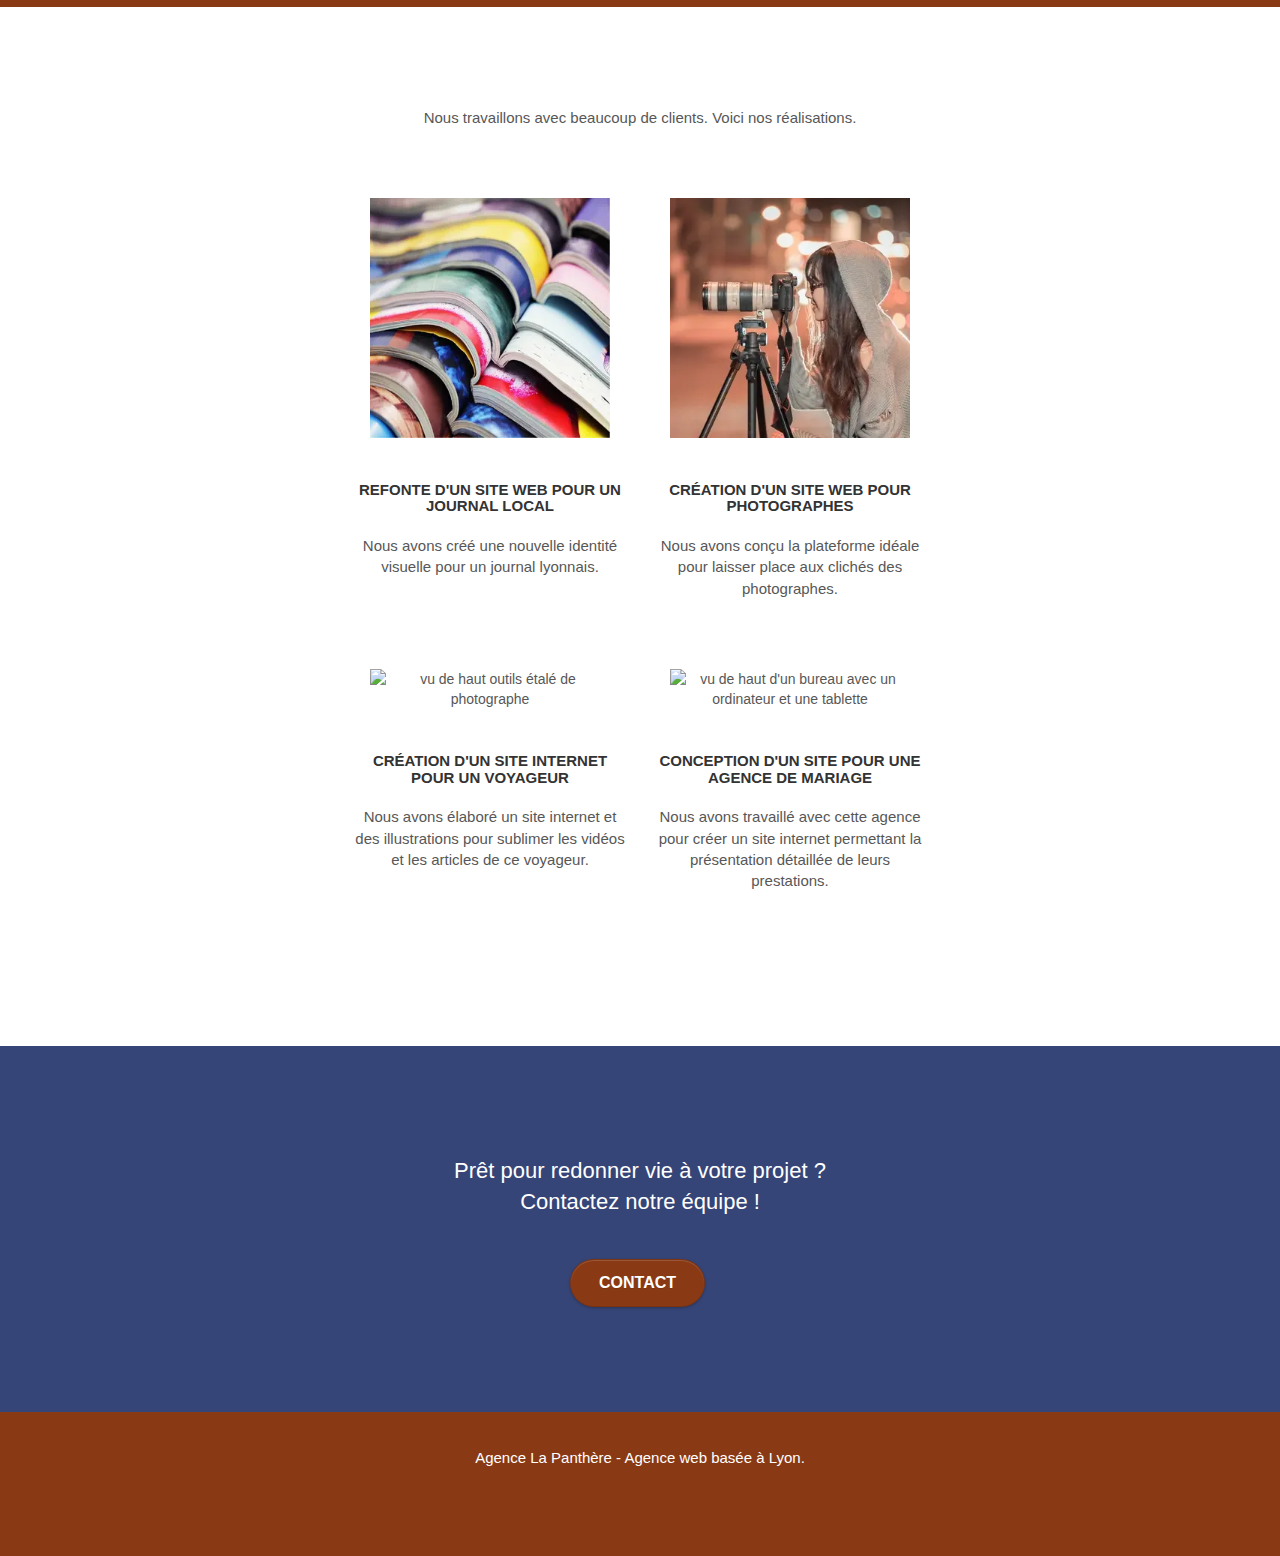
==== commit f9ebb3e6: "Title et description" ====
--- a/index.html
+++ b/index.html
@@ -5,7 +5,7 @@
     <meta charset="utf-8">
     <meta name="keywords" content="seo, google, site web, site internet, agence design paris, agence design, agence design,agence design,agence design,agence design,agence design,agence design,agence design,agence design">
 <!--Intégration de la balise description-->    
-	<meta name="description" content="La panthère est une agence de webdesign à Lyon">
+	<meta name="description" content="La panthère est une agence de web design à Lyon">
     <meta name="viewport" content="width=device-width, initial-scale=1.0, viewport-fit=cover">
     <link rel="shortcut icon" type="image/png" href="favicon.jpg">
 
@@ -15,14 +15,14 @@
 	<link rel="stylesheet" type="text/css" href="./css/et-line.css">
 	
     
-	<script src="./js/jquery-2.1.0.js"defer></script>
-	<script src="./js/bootstrap.js"defer></script>
+	<script src="./js/jquery-2.1.0.js" defer></script>
+	<script src="./js/bootstrap.js" defer></script>
 	<script src="./js/blocs.js" defer></script> 
 	<script src="./js/jquery.touchSwipe.js" defer></script>
 <!-- supprimer le script gmaps 
 	<script src="./js/gmaps.js"></script> -->
 
-    <title>Accueil - L'agence La Panthère</title>
+    <title>Accueil - Agence web de Lyon - La panthère</title>
 
     
 <!-- Analytics -->
@@ -254,46 +254,7 @@
 							</a>
 						</div>
 					</div>
-					<div class="keywords" style="color:#893A15;">Agence web à paris, stratégie web, web design, illustrations, design de site web, site web, web, internet, site internet, site</div>
-				</div>
-				<div class="row">
-					<div class="col-sm-4">
-						Partenaires
-							<ul>
-								<li><a href="voiture.com">voiture.com</a></li>
-								<li><a href="pizza.com">pizza.com</a></li>
-								<li><a href="matoiture.com">matoiture.com</a></li>
-								<li><a href="immobilierseo.com">immobilierseo.com</a></li>
-							</ul>		
-					</div>
-					<div class="col-sm-4">
-						Annuaires liste 1
-						<ul>
-							<li><a href="annuaireagence.com">annuaireagence.com</a></li>
-							<li><a href="annuaireseo.com">annuaireseo.com</a></li>
-							<li><a href="annuairemarketing.com">annuairemarketing.com</a></li>
-							<li><a href="123seoture.com">123seo.com</a></li>
-							<li><a href="123site.com">123site.com</a></li>
-							<li><a href="annuairewordpress.com">annuairewordpress.com</a></li>
-							<li><a href="listeagence.com">listeagence.com</a></li>
-							<li><a href="meilleuresagencesparis.com">meilleuresagencesparis.com</a></li>
-							<li><a href="listeseo.com">listeseo.com</a></li>
-						</ul>
-					</div>
-					<div class="col-sm-4">
-						Annuaires liste 2
-						<ul>
-							<li><a href="betterseo.com">betterseo.com</a></li>
-							<li><a href="ameliorerseo.com">ameliorerseo.com</a></li>
-							<li><a href="seojuicelien.com">seojuicelien.com</a></li>
-							<li><a href="meilleursliens.com">meilleursliens.com</a></li>
-							<li><a href="liensagogo.com">liensagogo.com</a></li>
-							<li><a href="backlink.com">backlink.com</a></li>
-							<li><a href="linkjuiceannuaire.com">linkjuiceannuaire.com</a></li>
-							<li><a href="remontersurgoogle.com">remontersurgoogle.com</a></li>
-							<li><a href="vraiseofiable.com">vraiseofiable.com</a></li>
-						</ul>
-					</div>
+					
 				</div>
 			</div>
 		</div>
--- a/style.css
+++ b/style.css
@@ -44,6 +44,8 @@
 .bloc .container {
     padding-left: 0;
     padding-right: 0;
+    margin-left: auto;
+    margin-right: auto;
 }
 
 
@@ -94,7 +96,7 @@
 }
 
 .texture-paper::before {
-    background: url("img/texture-paper.png");
+    background: url("img/texture-paper.webp");
     background-size: 280px 280px;
 }
 
@@ -196,8 +198,7 @@
     border-color: rgba(0, 0, 0, .3);
 }
 
-.d-bloc .panel,
-.l-bloc {
+.d-bloc .panel {
     color: rgba(0, 0, 0, .5);
 }
 
@@ -860,13 +861,13 @@
     }
 }
 
-@media only screen and (min-device-width: 768px) and (max-device-width: 1024px) and (orientation: landscape) {
+@media only screen and (min-width: 768px) and (max-width: 1024px) and (orientation: landscape) {
     .b-parallax {
         background-attachment: scroll;
     }
 }
 
-@media only screen and (min-device-width: 1024px) and (max-device-width: 1366px) and (-webkit-min-device-pixel-ratio: 1.5) {
+@media only screen and (min-width: 1024px) and (max-width: 1366px) and (-webkit-min-device-pixel-ratio: 1.5) {
     .b-parallax {
         background-attachment: scroll;
     }
@@ -884,10 +885,6 @@
         overflow-x: hidden;
         position: relative;
     }
-    .bloc {
-        padding-left: constant(safe-area-inset-left);
-        padding-right: constant(safe-area-inset-right);
-    }
     .bloc-group,
     .bloc-group .bloc {
         display: block;
@@ -896,8 +893,6 @@
     .bloc-fill-screen .fill-bloc-top-edge,
     .bloc-fill-screen .fill-bloc-bottom-edge {
         padding: 0 20px;
-        padding-left: constant(safe-area-inset-left);
-        padding-right: constant(safe-area-inset-right);
     }
 }
 
@@ -974,7 +969,6 @@
         box-shadow: none;
     }
     .navbar-brand img {
-        max-height: 40px;
         width: auto;
     }
     .nav-invert .navbar-header {
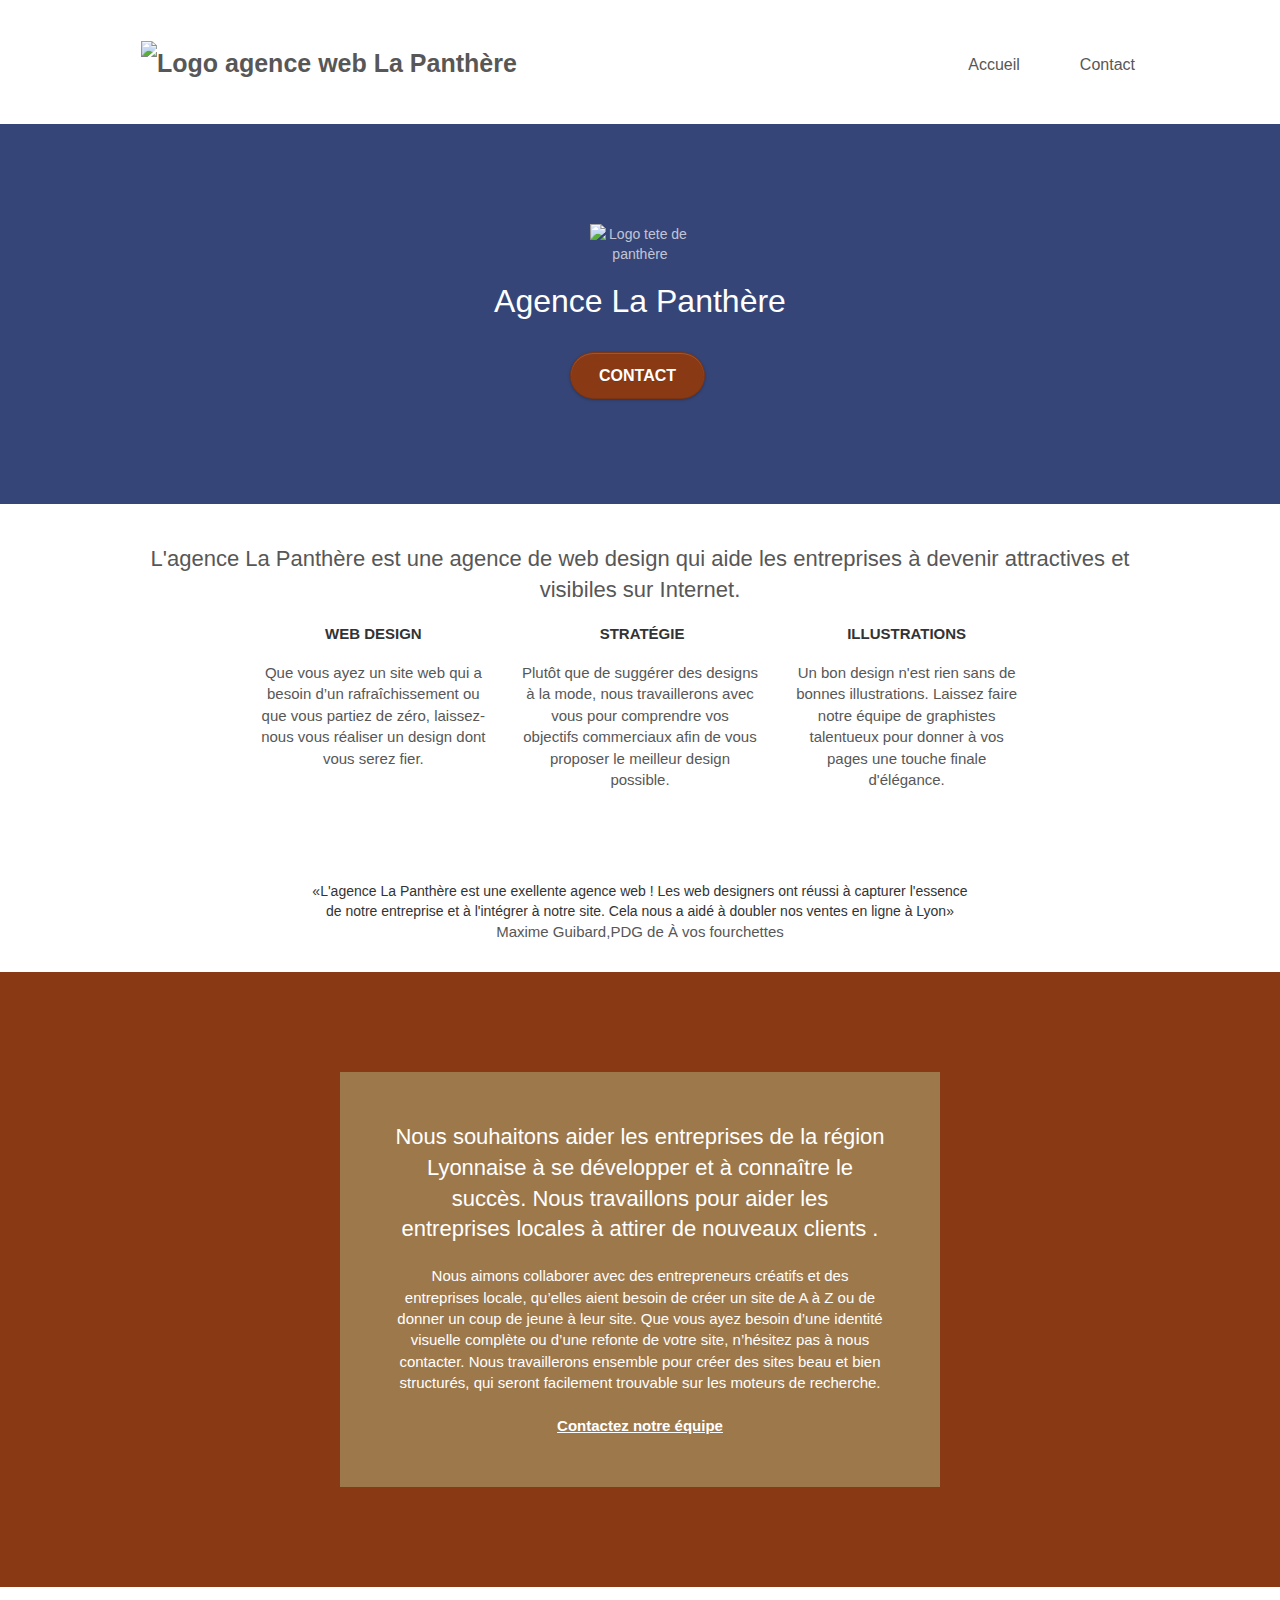
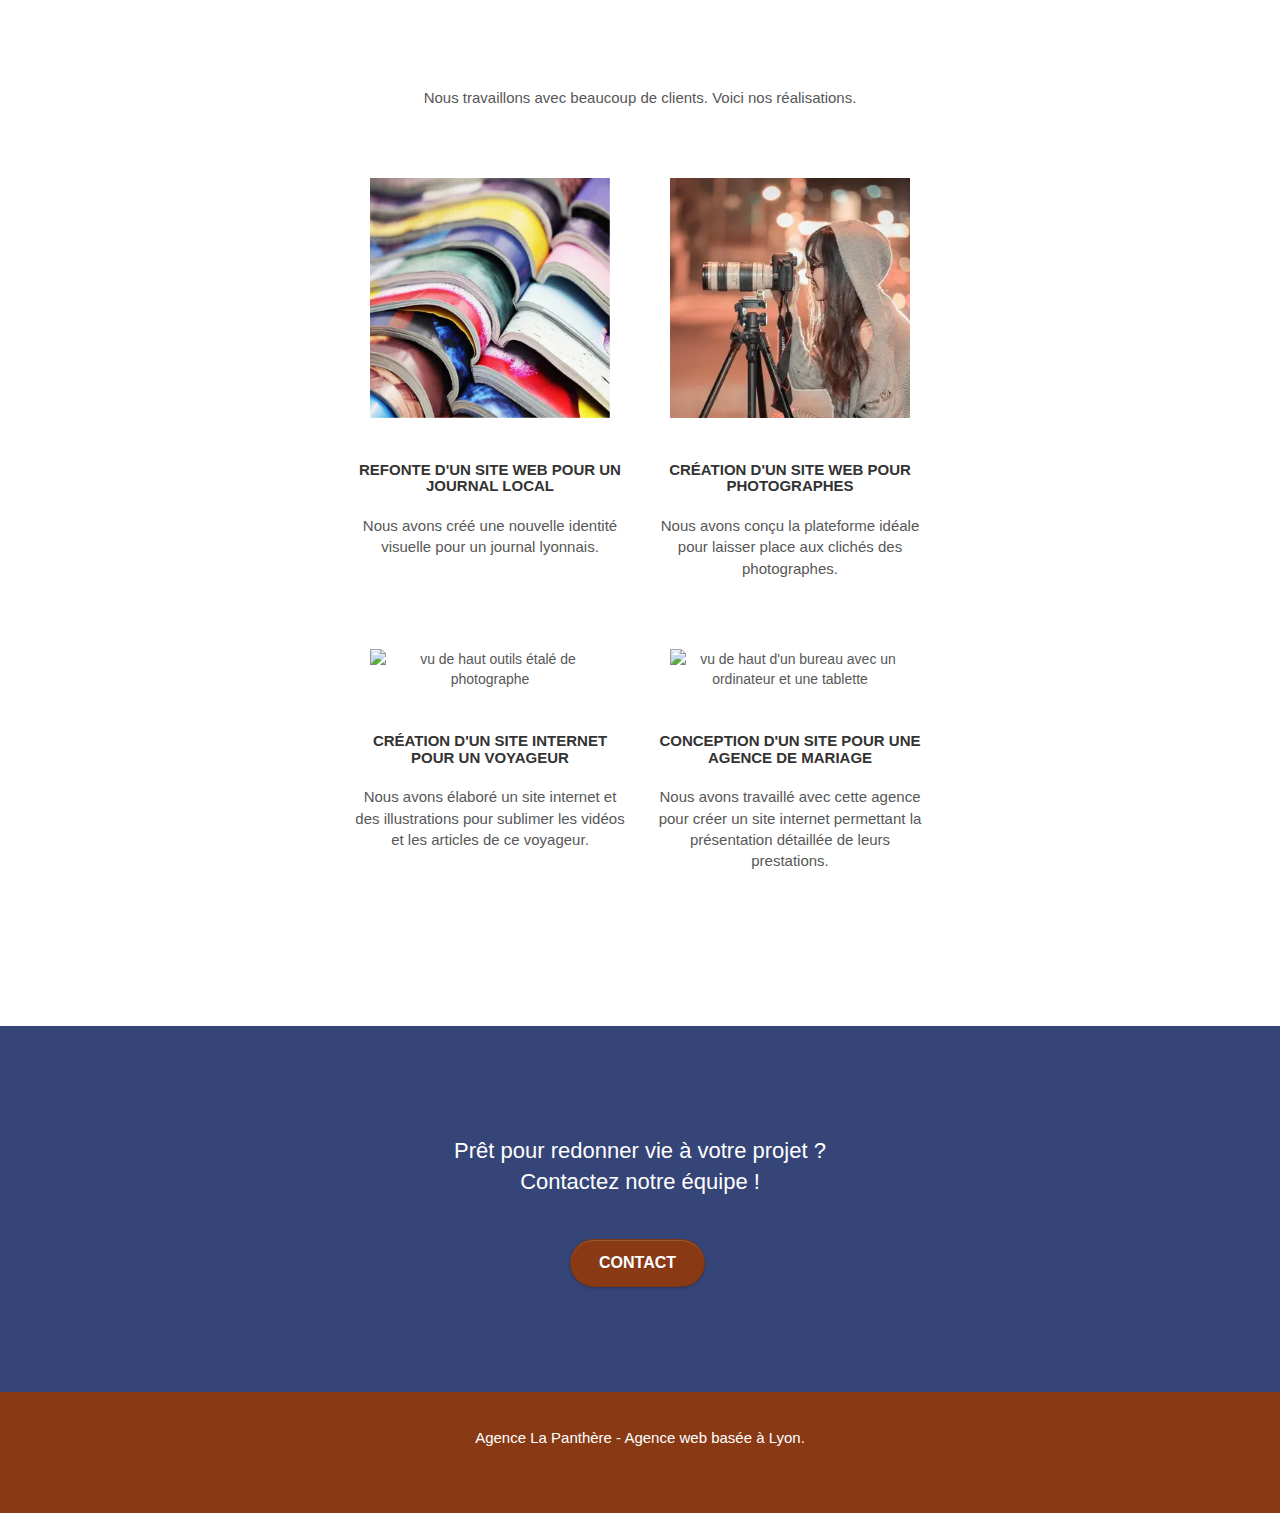
==== commit cf1a0090: "ARIA/CSS" ====
--- a/index.html
+++ b/index.html
@@ -67,7 +67,7 @@
 	<div class="container bloc-lg">
 		<div class="row tight-width-whitespace">
 			<div class="col-sm-12">
-				<img src="img/logo-de-l'agence-la-panthere.webp" class="center-block image-resize-mode" width="100" alt="Logo agence web La Panthère" />
+				<img src="img/logo-de-l'agence-la-panthere.webp" class="center-block image-resize-mode" width="100" alt="Logo tete de panthère" />
 				<h1 class="text-center hero-bloc-text tc-white ">
 					Agence La Panthère
 				</h1>
--- a/style.css
+++ b/style.css
@@ -712,6 +712,8 @@
 .social {
     max-width: 400px;
     margin: auto auto auto auto;
+    display: flex;
+    justify-content: center;
 }
 
 h2 {
